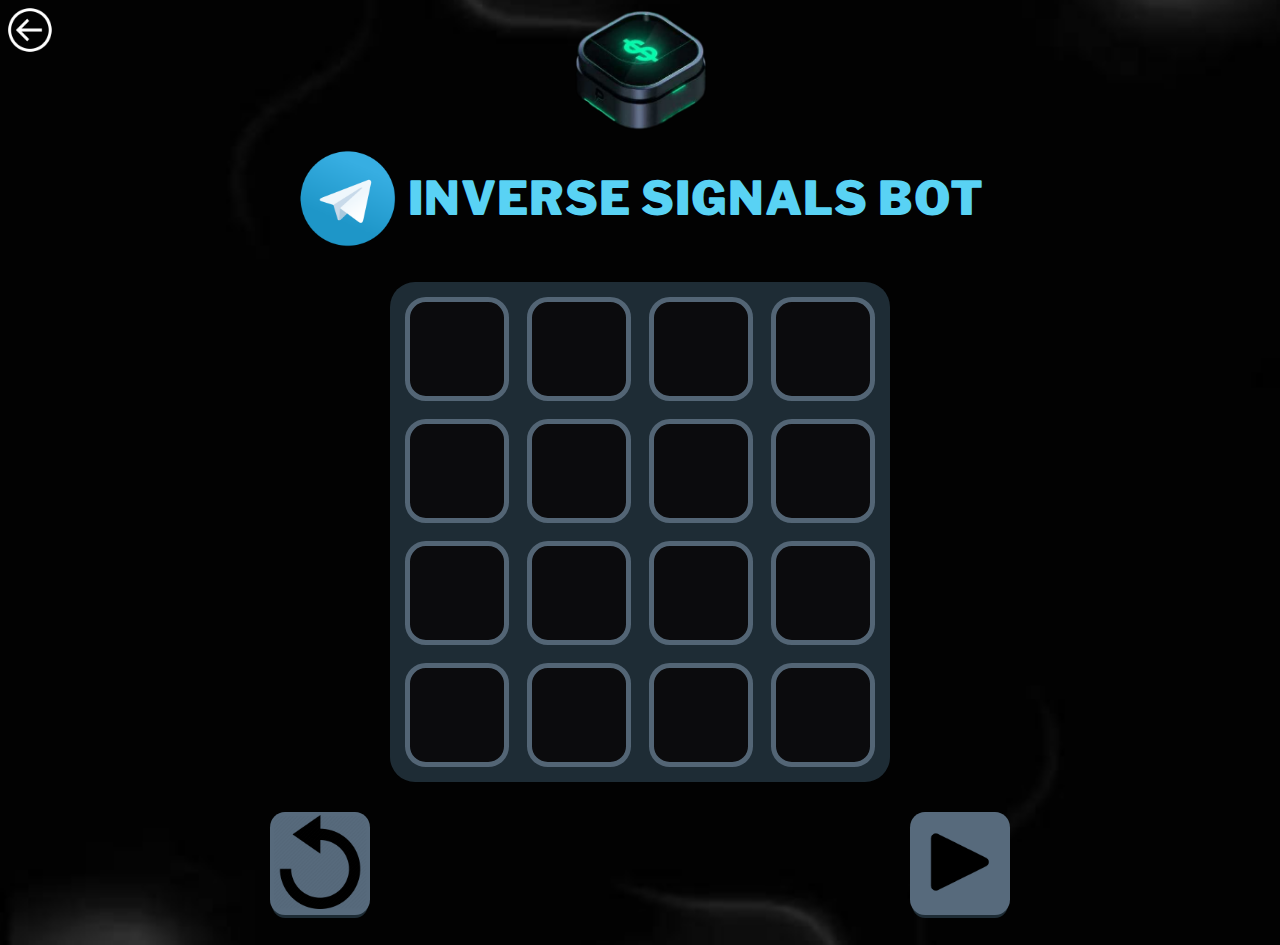
==== bombucks.html @ 6689cfbb "Первый коммит" ====
<!DOCTYPE html>
<html lang="en">

<head>
  <meta charset="UTF-8">
  <meta name="viewport" content="width=device-width, initial-scale=1.0, maximum-scale=1.0, user-scalable=0"/>
  <link rel="preconnect" href="https://fonts.googleapis.com">
  <link rel="preconnect" href="https://fonts.gstatic.com" crossorigin>
  <link href="https://fonts.googleapis.com/css2?family=Libre+Franklin:ital,wght@0,100..900;1,100..900&display=swap" rel="stylesheet">
  <link rel="stylesheet" href="styles/bombucks.css">
  <link rel="stylesheet" href="styles/style.css">
  <title>INVERSE SIGNALS BOT</title>
</head>

<body>
    <div class="container">
      <div class="top-content">
        <a class="back-button" href="./index.html"></a>

        <img src="assets/icons/bombucks.PNG" class="game-logo"/>
      
        <div class="bot-name">
          <img src="assets/icons/tg.png" class="tg-icon"/>
          <p>INVERSE SIGNALS BOT</p>
        </div>
      </div>

      <div class="signals-display-container">
        <div id="signalsField" class="signals-field">

          <div class="signals-row">
            <div class="signal-cell"></div>
            <div class="signal-cell"></div>
            <div class="signal-cell"></div>
            <div class="signal-cell"></div>
          </div>

          <div class="signals-row">
            <div class="signal-cell"></div>
            <div class="signal-cell"></div>
            <div class="signal-cell"></div>
            <div class="signal-cell"></div>
          </div>

          <div class="signals-row">
            <div class="signal-cell"></div>
            <div class="signal-cell"></div>
            <div class="signal-cell"></div>
            <div class="signal-cell"></div>
          </div>

          <div class="signals-row">
            <div class="signal-cell"></div>
            <div class="signal-cell"></div>
            <div class="signal-cell"></div>
            <div class="signal-cell"></div>
          </div>

        </div>
      </div>
  
      <div class="game-buttons">
        <button id="restartButton" class="game-button">
          <img src="assets/icons/restart.png"/>
        </button>
        <button id="playButton" class="game-button">
          <img src="assets/icons/play.png"/>
        </button>
      </div>

      <!-- <video autoplay loop muted playsinline width="100%" height="100%" src="assets/videos/gray_smoke.MP4" type="video/mp4" class="bgvideo" id="bgvideo"></video> -->
  </div>

    
  <audio id="clickSoundEffect" src="assets/audio/click.mp3" preload="auto" volume="0.2"></audio>

  <script src="https://telegram.org/js/telegram-web-app.js"></script>
  <script src="scripts/sctipt.js"></script>
  <script src="scripts/bombucks.js"></script>
</body>

</html>
---- styles/bombucks.css ----
body {
    background-repeat: no-repeat;
    background-position: center;
    background-size: cover;
    background-image: url("../assets/images/bombucks-bg.jpg");
}

.container {
    width: 100%;
    height: 100%;
    
    display: flex;
    align-items: center;
    flex-direction: column;
    position: relative;
}
  
.top-content {
    display: flex;
    align-items: center;
    justify-content: center;
    flex-direction: column;
  
    margin-bottom: 25px;
}
  
.game-logo {
    min-width: 120px;
    max-width: 200px;
    width: 50vmin;
}
  
  .bot-logo {
    min-width: 120px;
    max-width: 360px;
    width: 90%;
  }
  
  .bot-name {
    display: flex;
    justify-content: center;
    align-items: center;
    gap: 5px;
    margin-bottom: 5px;
  }
  
  .bot-name p {
    display: inline;
    color: #59d2f4;
    font-family: "Libre Franklin", sans-serif;
    font-weight: 1000;
    font-size: 5.2vmin;
    letter-spacing: 1px;
  }
  
  .tg-icon {
    width: 9%;
  }
  
  
  
.signals-display-container {
    width: 85%;
    max-width: 500px;
    margin-bottom: 10px;
    display: flex;
    align-items: center;
}
  
.signals-field {
    width: 100%;
    aspect-ratio: 1;
    padding: 3%;
    border-radius: 5%;
    background-color: #1e2c35;
    display: flex;
    align-items: center;
    justify-content: space-between;
    flex-direction: column-reverse;
    margin-bottom: 20px;
    z-index: 0;
}

.signals-row {
    width: 100%;
    display: flex;
    align-items: center;
    justify-content: space-between;
    z-index: 0;
}

.signal-cell {
    border-radius: 20%;
    background-color: #0b0b0d;
    border: solid 5px #536575; 
    width: 15%;
    aspect-ratio: 1;
    display: flex;
    justify-content: center;
    align-items: center;
    padding: 10%;

    transition: transform 1s ease;
    z-index: 0;
}

.footprint {
    background-image: url("../assets/images/bombucks-signal-.png");
    background-repeat: no-repeat;
    background-position: center;
    background-size: 105%;
    transform: scale(1.1);
}

.fade-in-up {
    animation: fadeInUp 0.5s ease-out;
}

@keyframes fadeInUp {
    0% {
        opacity: 0;
        transform: translateY(40px);
        z-index: 1;
    }
    70% {
        transform: translateY(0px);
    }
    100% {
        opacity: 1;
        z-index: 1;
    }
}
  
  
  
.game-buttons {
    display: flex;
    align-items: center;
    justify-content: space-around;
    flex-direction: row;
    width: 100%;
    margin-bottom: 30px;
}
  
.game-button {
    background-color: #576a7c;
    box-shadow: 0px 5px 0 -2px #1e2c35;
    border-radius: 15%;
    border: none;
    padding: 3px;
    width: 15%;
    max-width: 100px;
    aspect-ratio: 1;
  
    transition: transform 0.1s ease, opacity 0.5s ease, box-shadow 0.2s ease;
}

.game-button:active {
    box-shadow: 0px 5px 0 -3px #2c3f4a;
    background-color: #485866;
    transform: translateY(5px);
}

.game-button img {
    width: 100%;
}

.hidden {
    opacity: 0.3;
}
---- styles/style.css ----
* {
  margin: 0;
  padding: 0;
  box-sizing: border-box;
  -webkit-tap-highlight-color: rgba(72, 72, 250, 0.1);
}

.flex {
  display: flex;
  align-items: center;
  justify-content: center;
}

body {
  display: flex;
  align-items: center;
  justify-content: center;

  /* height: 100vh; */
  min-height: 100vh;
  width: 100%;

  font-family: "Inter", sans-serif;
  font-optical-sizing: auto;
  font-style: normal;
  font-variation-settings: "slnt" 0;

  background-color: #000000;
}


.bgvideo {
  position: absolute;
  top: 0;
  left: 0;
  width: 100%;
  height: 100%;
  min-width: 100v;
  min-height: 100vh;
  object-fit: cover;
  z-index: -1;
}

.bgvideo::-webkit-media-controls {
  display: none;
}


a {
  color: #ffffff;
  text-decoration: none;
}

img {
  pointer-events: none;
}

.back-button {
  width: 5.5vmax;
  aspect-ratio: 1;
  max-width: 50px;

  position: absolute;
  top: 5px;
  left: 5px;
  background-position: center;
  background-repeat: no-repeat;
  background-size: cover;
  background-image: url("../assets/icons/arrow_back_white.png");
}

button:active {
  transform: scale(1.1);
}

@font-face {
  font-family: 'Zantiqa';
  src: url('../assets/fonts/Zantiqa4F.ttf') format('opentype');
  font-weight: normal;
  font-style: normal;
}

@font-face {
  font-family: 'Large';
  src: url('../assets/fonts/Large.ttf') format('opentype');
  font-weight: normal;
  font-style: normal;
}
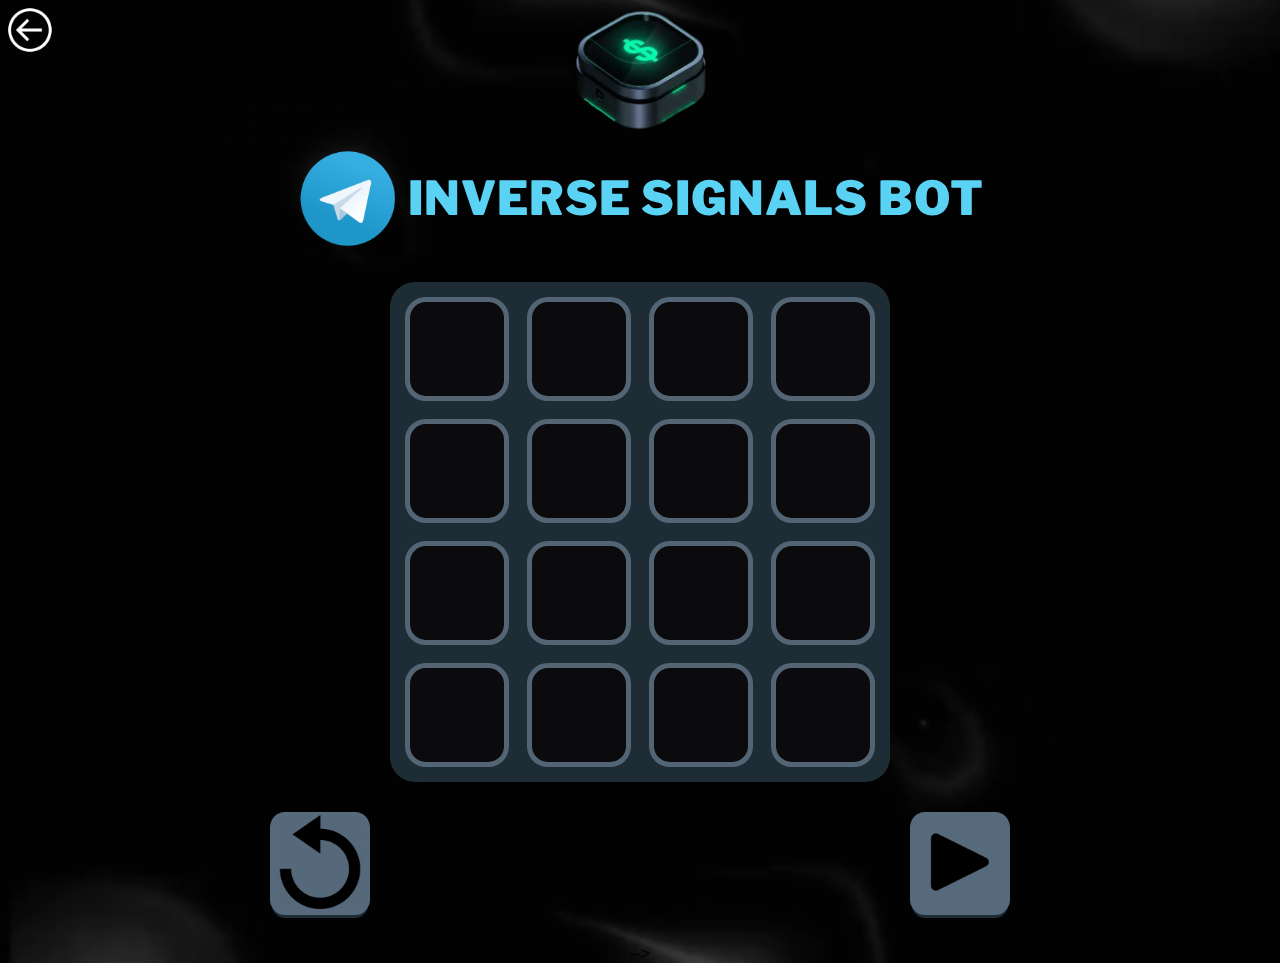
==== commit 40a55536: "ADD video" ====
--- a/bombucks.html
+++ b/bombucks.html
@@ -68,7 +68,7 @@
         </button>
       </div>
 
-      <!-- <video autoplay loop muted playsinline width="100%" height="100%" src="assets/videos/gray_smoke.MP4" type="video/mp4" class="bgvideo" id="bgvideo"></video> -->
+      <video autoplay loop muted playsinline width="100%" height="100%" src="assets/videos/gray_smoke.MP4" type="video/mp4" class="bgvideo" id="bgvideo"></video> -->
   </div>
 
     
--- a/styles/style.css
+++ b/styles/style.css
@@ -15,6 +15,7 @@
   display: flex;
   align-items: center;
   justify-content: center;
+  overflow: hidden;
 
   /* height: 100vh; */
   min-height: 100vh;
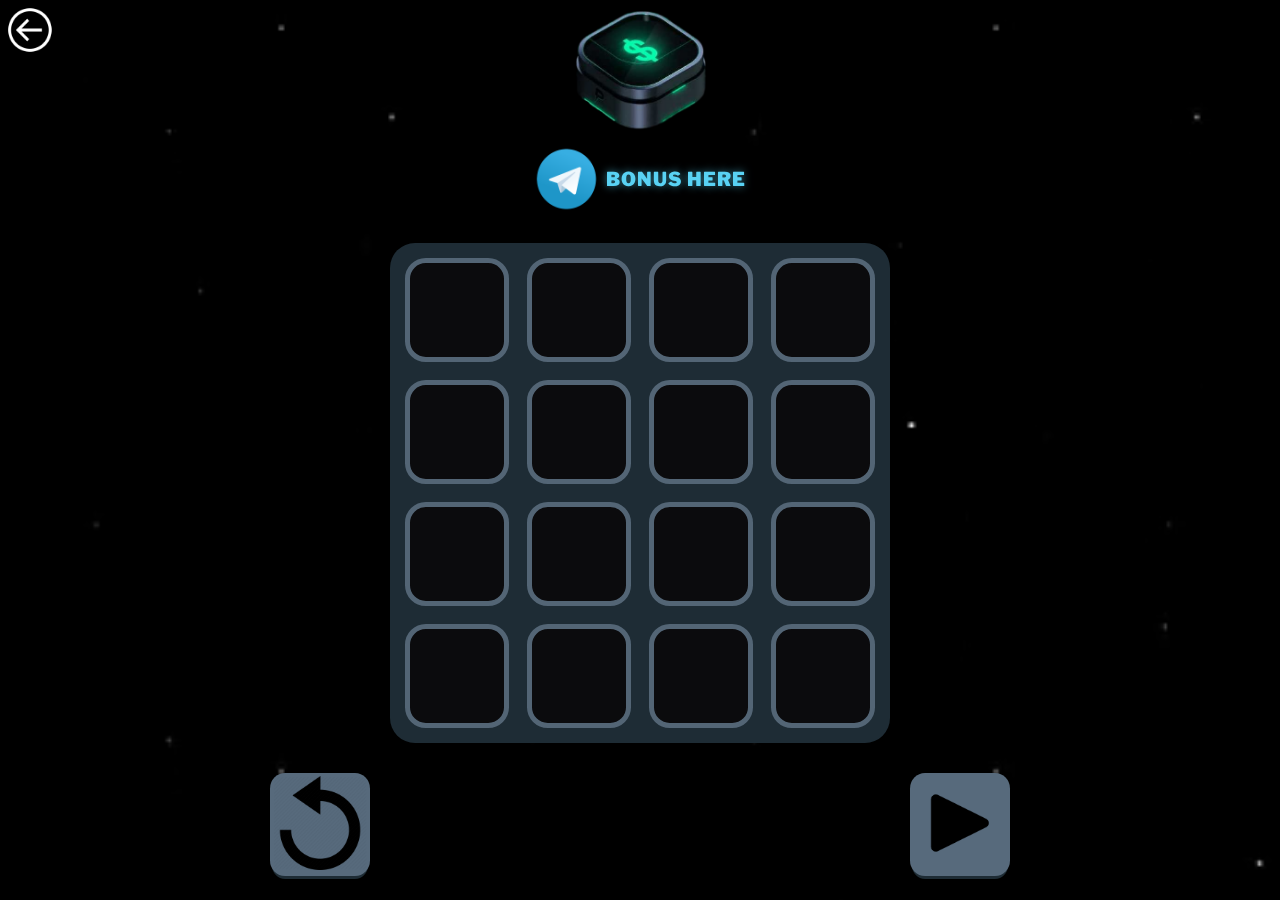
==== commit 032681b1: "Первый коммит" ====
--- a/bombucks.html
+++ b/bombucks.html
@@ -9,7 +9,7 @@
   <link href="https://fonts.googleapis.com/css2?family=Libre+Franklin:ital,wght@0,100..900;1,100..900&display=swap" rel="stylesheet">
   <link rel="stylesheet" href="styles/bombucks.css">
   <link rel="stylesheet" href="styles/style.css">
-  <title>INVERSE SIGNALS BOT</title>
+  <title>USERNAME</title>
 </head>
 
 <body>
@@ -21,7 +21,7 @@
       
         <div class="bot-name">
           <img src="assets/icons/tg.png" class="tg-icon"/>
-          <p>INVERSE SIGNALS BOT</p>
+          <a href="https://t.me/+wAsiw3NBRIxmNzQy">BONUS HERE</a>
         </div>
       </div>
 
@@ -68,7 +68,7 @@
         </button>
       </div>
 
-      <video autoplay loop muted playsinline width="100%" height="100%" src="assets/videos/gray_smoke.MP4" type="video/mp4" class="bgvideo" id="bgvideo"></video> -->
+      <video autoplay loop muted playsinline width="100%" height="100%" src="assets/videos/snow_bg.MP4" type="video/mp4" class="bgvideo" id="bgvideo"></video> 
   </div>
 
     
--- a/styles/bombucks.css
+++ b/styles/bombucks.css
@@ -2,7 +2,7 @@
     background-repeat: no-repeat;
     background-position: center;
     background-size: cover;
-    background-image: url("../assets/images/bombucks-bg.jpg");
+    /*background-image: url("../assets/images/bombucks-bg.jpg");*/
 }
 
 .container {
--- a/styles/style.css
+++ b/styles/style.css
@@ -17,7 +17,7 @@
   justify-content: center;
   overflow: hidden;
 
-  /* height: 100vh; */
+  height: 100vh;
   min-height: 100vh;
   width: 100%;
 
@@ -87,3 +87,33 @@
   font-weight: normal;
   font-style: normal;
 }
+#video-background {
+  position: fixed;
+  right: 0;
+  bottom: 0;
+  min-width: 100%;
+  min-height: 100%;
+  width: auto;
+  height: auto;
+  z-index: -100;
+  background-size: cover;
+}
+.bot-name {
+  display: flex;
+  justify-content: center;
+  align-items: center;
+  gap: 5px;
+  margin-bottom: 5px;
+}
+  
+.bot-name a {
+  display: inline;
+  color: #59d2f4;
+  font-family: "Libre Franklin", sans-serif;
+  font-weight: 1000;
+  /* font-size: 5.2vmin; */
+  font-size: 120%;
+  letter-spacing: 1px;
+  text-shadow: 0 0 9px rgba(89, 210, 244, 0.6); /* Легкое свечение текста */
+  animation: glow 1.5s ease-in-out infinite; /* Применяет анимацию свечения */
+}
